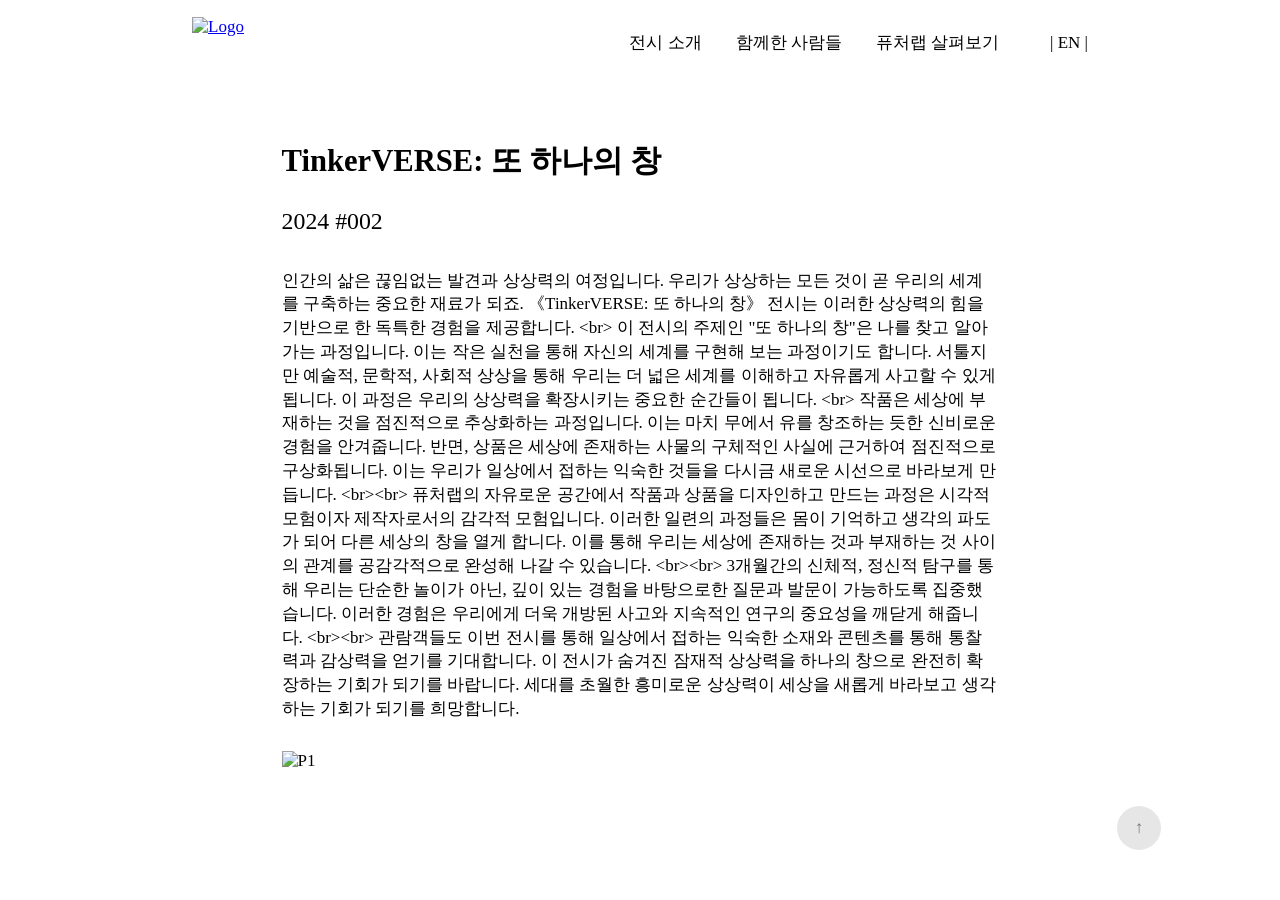
==== 2-1.About.html @ 77a72566 "Add files via upload" ====
<!DOCTYPE html>
<html lang="ko">
<head>
    <meta charset="UTF-8">
    <meta name="viewport" content="width=device-width, initial-scale=1.0">
    <title>Document</title>

    <link rel="stylesheet" href="/Design.css?v=1.0">
    <link rel="stylesheet" href="/Asset/2-1.About.css">
</head>

<body>
    <div id="navbar-placeholder"></div>
    <script> /*Nav Bar*/
        fetch('/navbar.html')
            .then(response => response.text())
            .then(data => {
                document.getElementById('navbar-placeholder').innerHTML = data;

                const script = document.createElement('script');
                script.src = '/text.js';
                document.body.appendChild(script);
            })
            .catch(error => console.error('Error loading navbar:', error));
    </script>
    
    <div class="content">
        <div class="title" data-key = "about_title">TinkerVERSE: 또 하나의 창</div>
        <div class="num">2024 #002</div>
        <div class="text" data-key = "about_exhibit"></div>
        <div class="photos">
            <img src="/Asset/Images/2024_1_Photos/1.png" alt="P1">
        </div>

        <script src="/Asset/2-1.About.js"></script>
    </div>

    <button class="scroll-to-top" aria-label="Scroll to top" onclick="window.scrollTo({top: 0, behavior: 'smooth'});">
        ↑</button>

    <script>
        const scrollToTopButton = document.querySelector('.scroll-to-top');
        window.addEventListener('scroll', () => {
            if (window.scrollY > 100) {
                scrollToTopButton.style.display = 'flex';
            } else {
                scrollToTopButton.style.display = 'none';
            }
        });
    </script>
</body>
</html>
---- Design.css ----
/*나눔스퀘어라운드 폰트*/
@import url('https://hangeul.pstatic.net/hangeul_static/css/nanum-square-round.css');

html{font-size: 17px; /*1 rem*/}

body{
    margin: 0;
    padding: 0;
    font-family: 'NanumSquareRound';
    background: white;
}

button {
    all: unset; /* 브라우저 기본 스타일 제거 */
    font-family: 'NanumSquareRound';
    font-size: 1rem;
    cursor: pointer;
    text-align: center;
}

.navbar {
    position: fixed;
    top: 0;
    height: 5rem;
    width: 100%;
    background-color: white;
    z-index: 5;
    white-space: nowrap;
    display: flex;
    align-items: center;
    justify-content: space-between;
}

.logo-container {
    height: 3rem;
    position: relative;
    left: 15%;
}

.logo-container a {
    display: flex;
    height: 3rem;
    align-items: center;
}

.logo-container img {
    height: 100%;
    object-fit: contain;
}

/* Navigation Links and Language Button Container */
.nav-container {
    display: flex;
    align-items: center;
    justify-content: flex-end;
    margin-right: 15%;
    gap: 1rem;
}

.nav-links {
    display: flex;
    list-style: none;
    margin: 0;
    padding: 0;
}

.nav-links li {
    margin-right: 2rem;
}

.nav-links a {
    text-decoration: none;
    color: black;
    font-size: 1rem;
    transition: color 0.3s ease;
}

.lang-btn {
    background: none;
    border: none;
    font-size: 1rem;
    color: black;
    cursor: pointer;
    transition: color 0.3s ease;
}

.SpeechBubble{
    position: relative;
    top: 5.5rem;
    left: 15%;
    display: flex; 
    flex-direction: column; /* 텍스트 박스 위, 꼬리 아래 정렬 */
    align-items: flex-start; /* 중앙 정렬 */
    z-index: 1;
    white-space: nowrap;
}

.textbox {
    background: white;
    border: 1px solid black;
    border-radius: 30px;
    padding: 0 20px; /* 텍스트 좌우 여백 */
    height: 40px;
    line-height: 40px;
    font-size: 1rem;
    color: black;
    text-align: center;
    display: inline-block;
}

/* 말풍선 꼬리 */
.tail {
    position: relative;
    top: -1px;
    left: 2rem;
    width: 1.5rem;
    height: auto;
    z-index: 2;
}

.close-btn {
    position: absolute;
    top: 1.6rem;
    right: 5%;
    background: none;
    border: none;
    cursor: pointer;
    z-index: 10;
}

.close-icon {
    width: 100%;
    height: auto;
}

/* 모바일 더보기 아이콘 숨김 디폴트 */
.more-btn,
.mobile-menu {
    display: none;
}

@media (max-width: 950px) {
    .logo-container{left:5%;}
    .SpeechBubble{left: 5%;}

    .nav-links {
        display: none; /* 네비게이션 링크 숨김 */
    }

    .nav-container {
        display: flex;
        position: absolute;
        right: 0%;
        align-items: center;
    }

    .more-btn {
        display: block; /* 더보기 버튼 표시 */
        background: none;
        border: none;
        cursor: pointer;
        margin-right: 5%;
    }

    .more-icon {
        width: 1.5rem;
        height: auto;
    }

    .mobile-menu {
        display: none;
        position: fixed;
        top: 0;
        left: 0;
        width: 100%;
        height: 100%;
        background-color: white;
        z-index: 10;
        flex-direction: column;
        align-items: flex-start;
        justify-content: flex-start;
    }

    .mobile-menu.active {
        display: flex;
    }

    .mobile-logo {
        position: absolute;
        height: 3rem;
        top: 1rem;
        left: 5%;
    }

    .mobile-nav-links {
        list-style: none;
        margin: 0;
        margin-top: 5rem;
        padding: 0;
        width: 85vw;
        margin-left: 6%;
    }

    .mobile-nav-links li {
        margin: 0;
        padding: 1.2rem 0;
        border-bottom: 1.3px solid #E6E6E6;
    }

    .mobile-nav-links li:last-child {
        border-bottom: none; /* 마지막 항목은 선 제거 */
    }

    .mobile-nav-links a {
        text-decoration: none;
        color: #000000;
        font-size: 1rem;
        line-height: 1.8rem;
    }
}
---- Asset/2-1.About.css ----
body{
    margin: 0;
    padding: 0;
    font-family: 'NanumSquareRound';
    box-sizing: border-box;
}

.content {
    margin: 0 22%;
    margin-bottom: 3rem;
}

.title {
    font-size: 1.8rem;
    font-weight: bold;
    color: #000;
    text-align: left;
    margin-top: 8.3rem;
    margin-bottom: 1.5rem;
}

.num {
    font-size: 1.4rem;
    color: #000;
    text-align: left;
    margin-bottom: 2rem;
}

.text {
    font-size: 1rem;
    color: #000;
    line-height: 1.4;
    margin-bottom: 1.8rem;
}

.photos {
    padding-bottom: 1rem;
}

.photos img {
    width: 100%;
    display: block;
    margin-bottom: 1rem;
}

.scroll-to-top {
    width: 2.6rem;
    height: 2.6rem;
    background-color: #E6E6E6;
    color: #777777;
    font-size: 1rem;
    border: none;
    border-radius: 50%;
    position: fixed;
    bottom: 50px;
    right: 7rem;
    display: flex;
    justify-content: center;
    align-items: center;
    cursor: pointer;
}

@media (max-width: 950px) {
    .content {
        margin: 0 10%;
        margin-bottom: 3rem;
    }    

    .scroll-to-top{
        right: 1rem;
    }
}
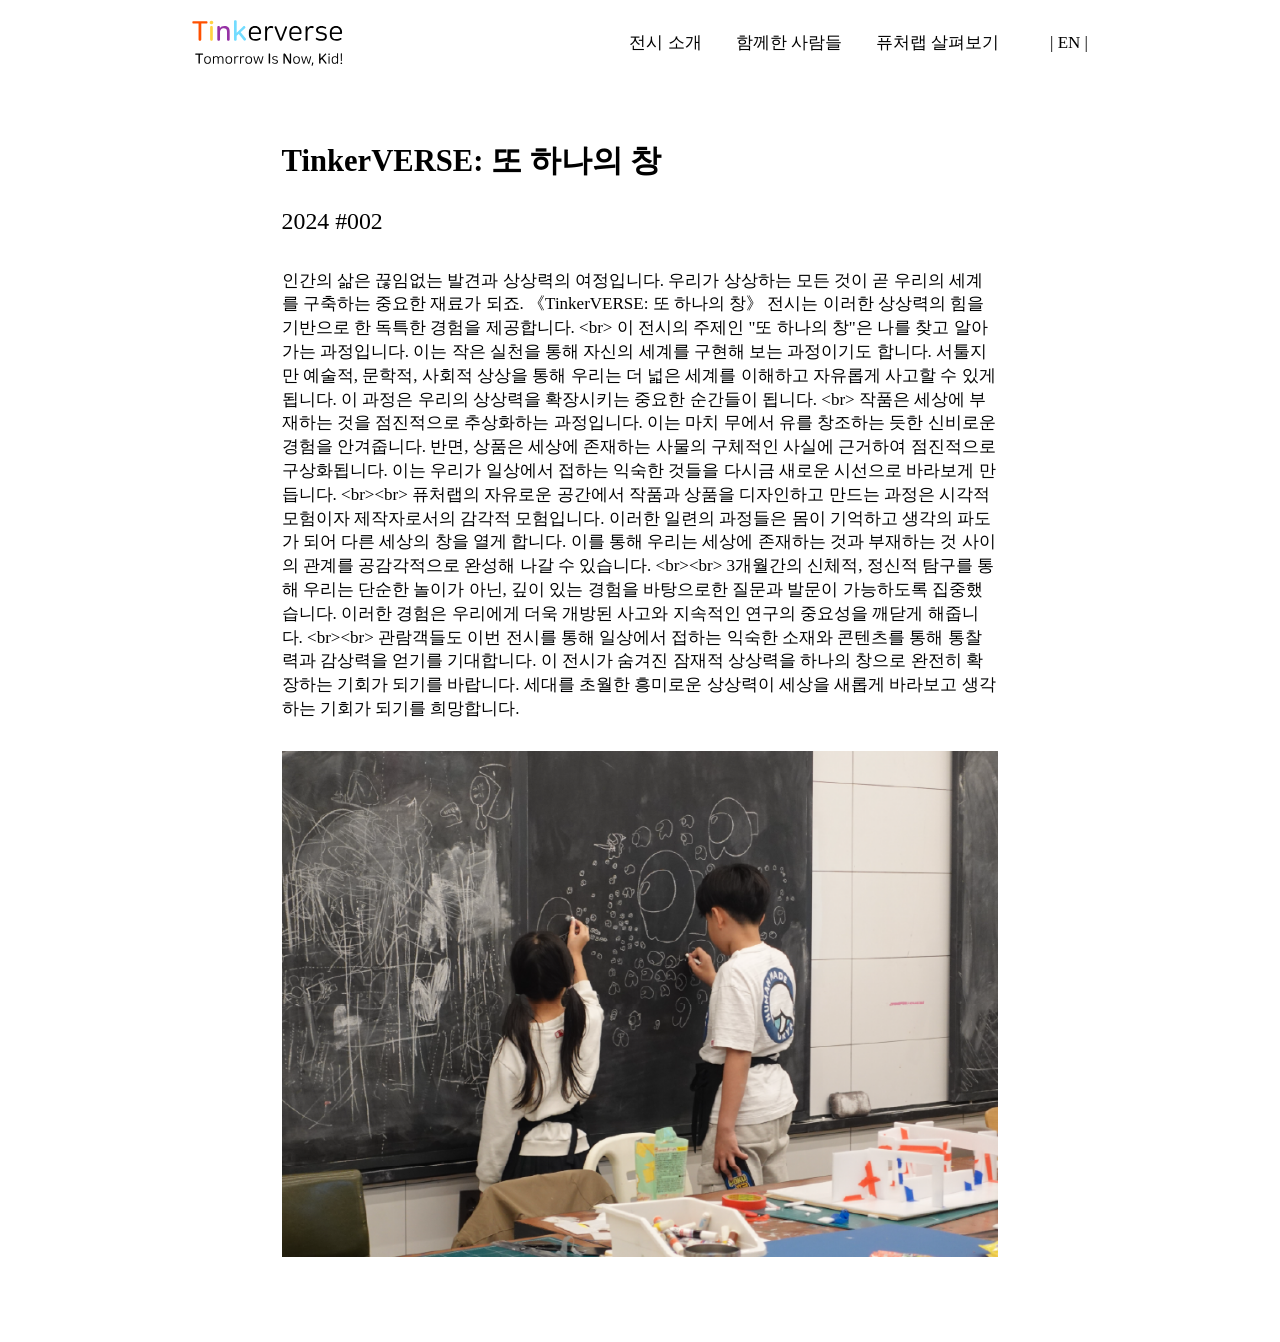
==== commit 6c9366af: "Update 2-1.About.html" ====
--- a/2-1.About.html
+++ b/2-1.About.html
@@ -5,20 +5,20 @@
     <meta name="viewport" content="width=device-width, initial-scale=1.0">
     <title>Document</title>
 
-    <link rel="stylesheet" href="/Design.css?v=1.0">
-    <link rel="stylesheet" href="/Asset/2-1.About.css">
+    <link rel="stylesheet" href="Design.css?v=1.0">
+    <link rel="stylesheet" href="Asset/2-1.About.css">
 </head>
 
 <body>
     <div id="navbar-placeholder"></div>
     <script> /*Nav Bar*/
-        fetch('/navbar.html')
+        fetch('navbar.html')
             .then(response => response.text())
             .then(data => {
                 document.getElementById('navbar-placeholder').innerHTML = data;
 
                 const script = document.createElement('script');
-                script.src = '/text.js';
+                script.src = 'text.js';
                 document.body.appendChild(script);
             })
             .catch(error => console.error('Error loading navbar:', error));
@@ -29,10 +29,10 @@
         <div class="num">2024 #002</div>
         <div class="text" data-key = "about_exhibit"></div>
         <div class="photos">
-            <img src="/Asset/Images/2024_1_Photos/1.png" alt="P1">
+            <img src="Asset/Images/2024_1_Photos/1.png" alt="P1">
         </div>
 
-        <script src="/Asset/2-1.About.js"></script>
+        <script src="Asset/2-1.About.js"></script>
     </div>
 
     <button class="scroll-to-top" aria-label="Scroll to top" onclick="window.scrollTo({top: 0, behavior: 'smooth'});">
@@ -49,4 +49,4 @@
         });
     </script>
 </body>
-</html>+</html>
